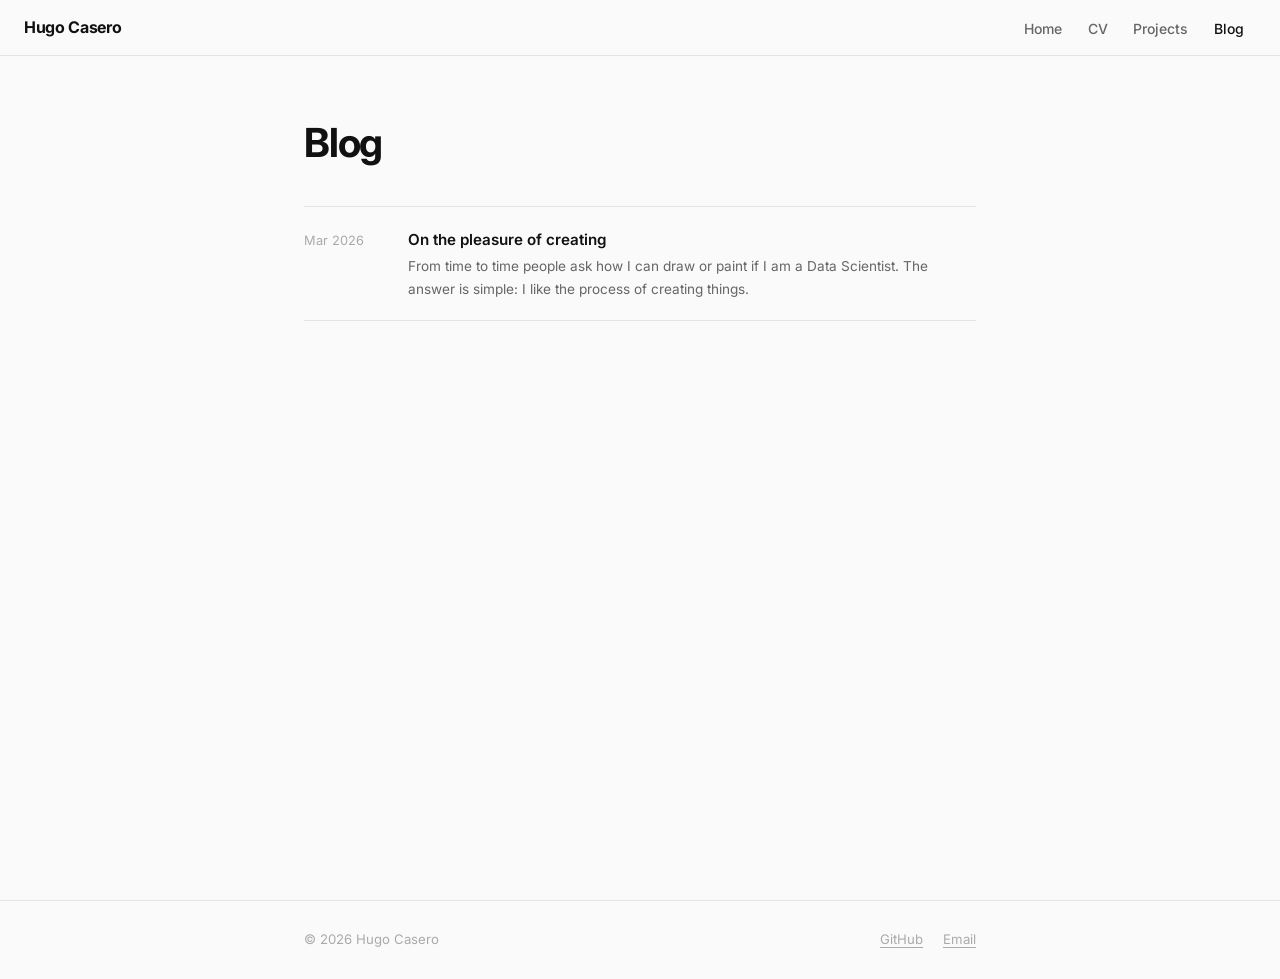
==== blog/index.html @ 24e2f0bc "first blog post" ====
<!DOCTYPE html>
<html lang="en">
<head>
  <meta charset="UTF-8" />
  <meta name="viewport" content="width=device-width, initial-scale=1.0" />
  <title>Blog — Hugo Casero</title>
  <meta name="description" content="Writing by Hugo Casero." />
  <link rel="stylesheet" href="../assets/css/style.css" />
</head>
<body>

  <nav class="nav" aria-label="Main navigation">
    <a class="nav-brand" href="../index.html">Hugo Casero</a>
    <button class="nav-toggle" aria-label="Toggle menu" aria-expanded="false">
      <span></span><span></span><span></span>
    </button>
    <ul class="nav-links" role="list">
      <li><a href="../index.html">Home</a></li>
      <li><a href="../cv.html">CV</a></li>
      <li><a href="../projects.html">Projects</a></li>
      <li><a href="index.html">Blog</a></li>
    </ul>
  </nav>

  <main class="page">
    <section class="section">
      <div class="container">

        <h1 style="margin-bottom:2.5rem">Blog</h1>

        <div class="blog-list">

          <div class="blog-item">
            <div class="blog-date">Mar 2026</div>
            <div class="blog-content">
              <h3><a href="posts/on-the-pleasure-of-creating.html">On the pleasure of creating</a></h3>
              <p class="blog-excerpt">From time to time people ask how I can draw or paint if I am a Data Scientist. The answer is simple: I like the process of creating things.</p>
            </div>
          </div>

          <!-- Add more posts here by duplicating the blog-item block -->

        </div>

      </div>
    </section>
  </main>

  <footer class="footer">
    <div class="container">
      <div class="footer-inner">
        <span>© 2026 Hugo Casero</span>
        <div class="footer-links">
          <a href="https://github.com/hucara" target="_blank" rel="noopener">GitHub</a>
          <a href="mailto:your@email.com">Email</a>
        </div>
      </div>
    </div>
  </footer>

  <script src="../assets/js/main.js"></script>
</body>
</html>
---- assets/css/style.css ----
/* ============================================================
   Style — hucara.github.io
   Minimal, clean, plain.
   ============================================================ */

@import url('https://fonts.googleapis.com/css2?family=Inter:wght@400;500;600;700&display=swap');

/* ---------- Tokens ---------- */
:root {
  --bg:           #fafafa;
  --bg-raised:    #ffffff;
  --border:       #e5e5e5;
  --text:         #111111;
  --text-muted:   #666666;
  --text-dim:     #aaaaaa;
  --accent:       #111111;
  --radius:       6px;
  --trans:        all 0.18s ease;
  --max-w:        720px;
}

/* ---------- Reset ---------- */
*, *::before, *::after { box-sizing: border-box; margin: 0; padding: 0; }
html { scroll-behavior: smooth; }
body {
  font-family: 'Inter', system-ui, sans-serif;
  background: var(--bg);
  color: var(--text);
  line-height: 1.65;
  font-size: 16px;
}
a { color: var(--text); text-decoration: underline; text-underline-offset: 3px; }
a:hover { color: var(--text-muted); }
ul { list-style: none; }
img { max-width: 100%; display: block; }

/* ============================================================
   NAVIGATION
   ============================================================ */
.nav {
  position: sticky;
  top: 0;
  z-index: 99;
  background: var(--bg);
  border-bottom: 1px solid var(--border);
  height: 56px;
  display: flex;
  align-items: center;
  padding: 0 1.5rem;
  justify-content: space-between;
}
.nav-brand {
  font-weight: 700;
  font-size: 1rem;
  text-decoration: none;
  color: var(--text);
  letter-spacing: -0.02em;
}
.nav-brand:hover { color: var(--text-muted); }
.nav-links {
  display: flex;
  gap: 0.1rem;
}
.nav-links a {
  font-size: 0.875rem;
  font-weight: 500;
  padding: 0.35rem 0.75rem;
  border-radius: var(--radius);
  color: var(--text-muted);
  text-decoration: none;
  transition: var(--trans);
}
.nav-links a:hover { color: var(--text); background: var(--border); }
.nav-links a.active { color: var(--text); }

/* Mobile nav */
.nav-toggle {
  display: none;
  background: none;
  border: none;
  cursor: pointer;
  padding: 0.4rem;
  flex-direction: column;
  gap: 5px;
}
.nav-toggle span {
  display: block;
  width: 20px;
  height: 1.5px;
  background: var(--text);
  border-radius: 2px;
  transition: var(--trans);
}
.nav-toggle.open span:nth-child(1) { transform: translateY(6.5px) rotate(45deg); }
.nav-toggle.open span:nth-child(2) { opacity: 0; }
.nav-toggle.open span:nth-child(3) { transform: translateY(-6.5px) rotate(-45deg); }

@media (max-width: 600px) {
  .nav-toggle { display: flex; }
  .nav-links {
    display: none;
    position: absolute;
    top: 56px; left: 0; right: 0;
    flex-direction: column;
    background: var(--bg);
    border-bottom: 1px solid var(--border);
    padding: 0.5rem 0;
  }
  .nav-links.open { display: flex; }
  .nav-links a { border-radius: 0; padding: 0.65rem 1.5rem; }
}

/* ============================================================
   LAYOUT
   ============================================================ */
.page { min-height: calc(100vh - 56px); }
.container { max-width: var(--max-w); margin: 0 auto; padding: 0 1.5rem; }
.section { padding: 4rem 0; }
.section--sm { padding: 2.5rem 0; }
hr.divider { border: none; border-top: 1px solid var(--border); margin: 2.5rem 0; }

/* ============================================================
   TYPOGRAPHY
   ============================================================ */
h1 { font-size: clamp(1.75rem, 4vw, 2.5rem); font-weight: 700; letter-spacing: -0.03em; line-height: 1.15; }
h2 { font-size: 1.25rem; font-weight: 600; letter-spacing: -0.02em; }
h3 { font-size: 1rem; font-weight: 600; }
p + p { margin-top: 0.85rem; }
.muted { color: var(--text-muted); }
.small  { font-size: 0.825rem; }
.label {
  font-size: 0.72rem;
  font-weight: 600;
  letter-spacing: 0.1em;
  text-transform: uppercase;
  color: var(--text-dim);
  margin-bottom: 0.5rem;
}

/* ============================================================
   BUTTONS
   ============================================================ */
.btn {
  display: inline-flex;
  align-items: center;
  gap: 0.4rem;
  padding: 0.5rem 1.1rem;
  border-radius: var(--radius);
  font-size: 0.875rem;
  font-weight: 500;
  cursor: pointer;
  transition: var(--trans);
  text-decoration: none;
  border: 1px solid var(--border);
  color: var(--text);
  background: var(--bg-raised);
}
.btn:hover { background: var(--border); color: var(--text); text-decoration: none; }
.btn-primary {
  background: var(--text);
  color: var(--bg);
  border-color: var(--text);
}
.btn-primary:hover { opacity: 0.8; color: var(--bg); }

/* ============================================================
   TAGS / CHIPS
   ============================================================ */
.tag {
  display: inline-block;
  font-size: 0.72rem;
  font-weight: 500;
  padding: 0.15rem 0.55rem;
  border-radius: 4px;
  background: var(--border);
  color: var(--text-muted);
}
.tags { display: flex; flex-wrap: wrap; gap: 0.4rem; margin-top: 0.75rem; }
.badge {
  display: inline-block;
  font-size: 0.72rem;
  font-weight: 500;
  padding: 0.15rem 0.55rem;
  border-radius: 4px;
  background: var(--border);
  color: var(--text-muted);
}

/* ============================================================
   HERO
   ============================================================ */
.hero { padding: 5rem 0 4rem; }
.hero-title { margin-bottom: 1rem; }
.hero-subtitle {
  font-size: 1.05rem;
  color: var(--text-muted);
  max-width: 520px;
  margin-bottom: 2rem;
}
.hero-actions { display: flex; flex-wrap: wrap; gap: 0.75rem; }

/* ============================================================
   HOME NAV LINKS
   ============================================================ */
.home-links {
  display: flex;
  flex-direction: column;
  border-top: 1px solid var(--border);
}
.home-link-item {
  display: flex;
  justify-content: space-between;
  align-items: center;
  padding: 1.1rem 0;
  border-bottom: 1px solid var(--border);
  text-decoration: none;
  color: var(--text);
  transition: var(--trans);
}
.home-link-item:hover { color: var(--text-muted); text-decoration: none; }
.home-link-item span { font-size: 0.875rem; color: var(--text-muted); }

/* ============================================================
   CV PAGE
   ============================================================ */
.cv-grid {
  display: grid;
  grid-template-columns: 2fr 1fr;
  gap: 4rem;
}
@media (max-width: 640px) { .cv-grid { grid-template-columns: 1fr; gap: 2.5rem; } }

/* Timeline */
.timeline { margin-top: 1.25rem; }
.timeline-item { padding-bottom: 2rem; }
.timeline-item:last-child { padding-bottom: 0; }
.timeline-date { font-size: 0.8rem; color: var(--text-dim); margin-bottom: 0.2rem; }
.timeline-title { font-weight: 600; margin-bottom: 0.1rem; }
.timeline-company { font-size: 0.875rem; color: var(--text-muted); margin-bottom: 0.5rem; }
.timeline-desc { font-size: 0.875rem; color: var(--text-muted); }

/* Skills sidebar */
.skill-list { display: flex; flex-direction: column; gap: 0.4rem; margin-top: 0.75rem; }
.skill-list li { font-size: 0.875rem; color: var(--text-muted); }

/* ============================================================
   PROJECTS PAGE
   ============================================================ */
.projects-list { display: flex; flex-direction: column; border-top: 1px solid var(--border); }
.project-item {
  display: flex;
  justify-content: space-between;
  align-items: flex-start;
  gap: 1.5rem;
  padding: 1.5rem 0;
  border-bottom: 1px solid var(--border);
}
@media (max-width: 500px) { .project-item { flex-direction: column; } }
.project-item h3 { margin-bottom: 0.3rem; }
.project-item p { font-size: 0.875rem; color: var(--text-muted); }
.project-links {
  display: flex;
  flex-shrink: 0;
  gap: 0.5rem;
  align-items: flex-start;
  flex-wrap: wrap;
}

/* ============================================================
   BLOG
   ============================================================ */
.blog-list { display: flex; flex-direction: column; border-top: 1px solid var(--border); }
.blog-item {
  display: flex;
  gap: 1.5rem;
  padding: 1.25rem 0;
  border-bottom: 1px solid var(--border);
  align-items: baseline;
}
.blog-date { font-size: 0.8rem; color: var(--text-dim); min-width: 80px; flex-shrink: 0; }
.blog-content h3 { font-size: 0.95rem; font-weight: 600; margin-bottom: 0.2rem; }
.blog-content h3 a { text-decoration: none; color: var(--text); }
.blog-content h3 a:hover { color: var(--text-muted); }
.blog-excerpt { font-size: 0.85rem; color: var(--text-muted); }

/* Post page */
.post-header { margin-bottom: 2.5rem; padding-bottom: 2rem; border-bottom: 1px solid var(--border); }
.post-header h1 { margin-bottom: 0.75rem; }
.post-meta { font-size: 0.825rem; color: var(--text-dim); display: flex; flex-wrap: wrap; gap: 0.5rem; }
.post-body { max-width: 660px; }
.post-body > * + * { margin-top: 1rem; }
.post-body h2 { font-size: 1.15rem; margin-top: 2rem; }
.post-body h3 { font-size: 1rem; margin-top: 1.5rem; }
.post-body p, .post-body li { font-size: 0.95rem; color: #333; }
.post-body ul { list-style: disc; padding-left: 1.25rem; }
.post-body ol { list-style: decimal; padding-left: 1.25rem; }
.post-body blockquote {
  border-left: 2px solid var(--border);
  padding-left: 1rem;
  color: var(--text-muted);
  font-style: italic;
}
.post-body code {
  font-family: 'JetBrains Mono', monospace;
  font-size: 0.85em;
  background: var(--border);
  padding: 0.1em 0.35em;
  border-radius: 3px;
}
.post-body pre {
  background: #f0f0f0;
  border-radius: var(--radius);
  padding: 1rem;
  overflow-x: auto;
}
.post-body pre code { background: none; padding: 0; }
.post-nav {
  margin-top: 3rem;
  padding-top: 2rem;
  border-top: 1px solid var(--border);
  display: flex;
  justify-content: space-between;
  gap: 1rem;
  flex-wrap: wrap;
}

/* ============================================================
   FOOTER
   ============================================================ */
.footer {
  border-top: 1px solid var(--border);
  padding: 1.75rem 0;
  font-size: 0.825rem;
  color: var(--text-dim);
}
.footer a { color: var(--text-dim); }
.footer a:hover { color: var(--text); }
.footer-inner {
  display: flex;
  justify-content: space-between;
  align-items: center;
  flex-wrap: wrap;
  gap: 0.75rem;
}
.footer-links { display: flex; gap: 1.25rem; }

/* ============================================================
   REVEAL ANIMATION (subtle)
   ============================================================ */
.reveal {
  opacity: 0;
  transform: translateY(10px);
  transition: opacity 0.4s ease, transform 0.4s ease;
}
.reveal.visible { opacity: 1; transform: none; }
.timeline-item {
  opacity: 0;
  transform: translateY(8px);
  transition: opacity 0.4s ease, transform 0.4s ease;
}
.timeline-item.visible { opacity: 1; transform: none; }
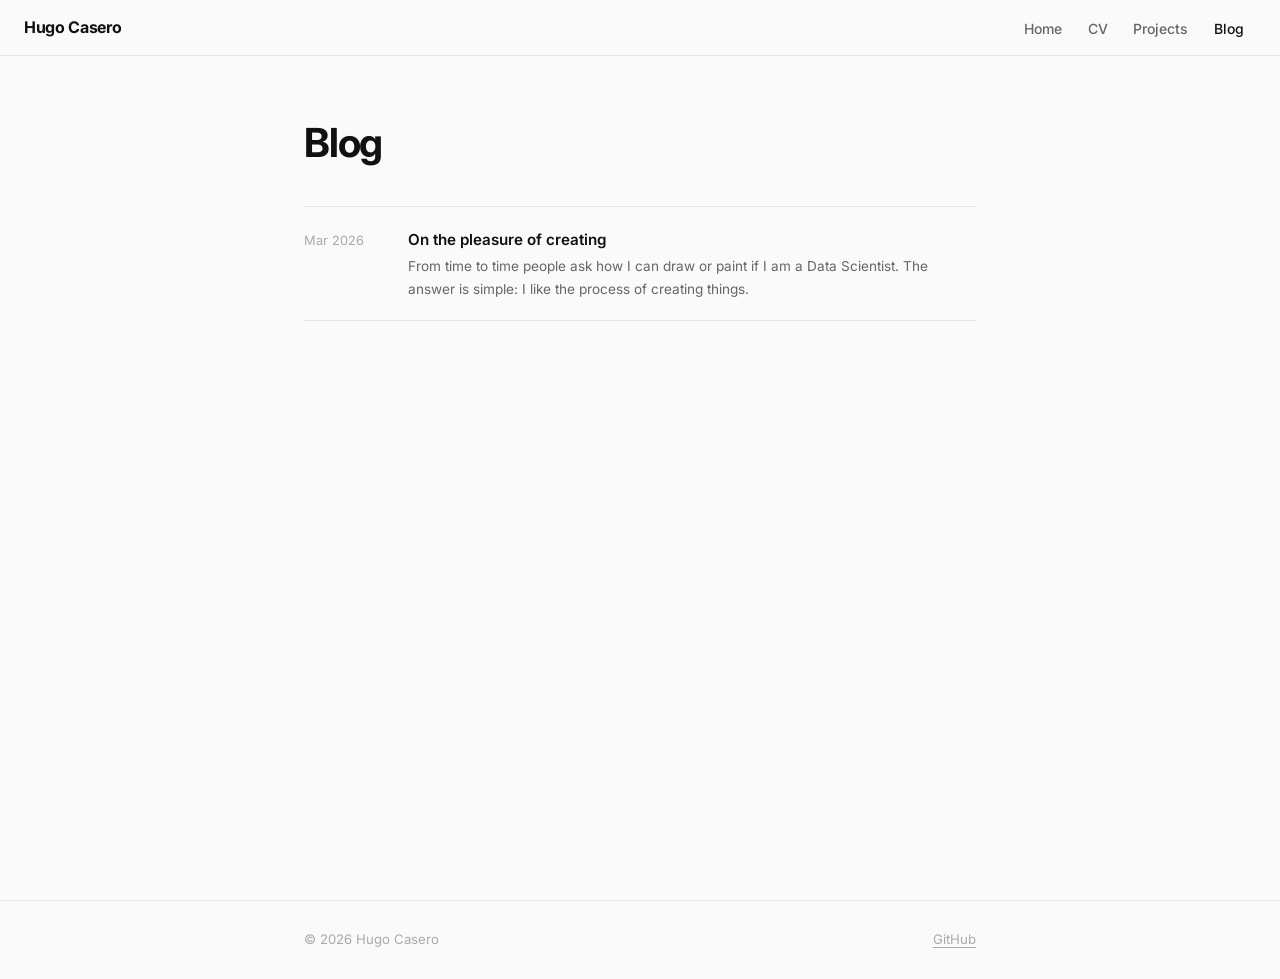
==== commit db65bb76: "added cv and projects" ====
--- a/blog/index.html
+++ b/blog/index.html
@@ -52,7 +52,6 @@
         <span>© 2026 Hugo Casero</span>
         <div class="footer-links">
           <a href="https://github.com/hucara" target="_blank" rel="noopener">GitHub</a>
-          <a href="mailto:your@email.com">Email</a>
         </div>
       </div>
     </div>
--- a/assets/css/style.css
+++ b/assets/css/style.css
@@ -287,11 +287,18 @@
 .post-header { margin-bottom: 2.5rem; padding-bottom: 2rem; border-bottom: 1px solid var(--border); }
 .post-header h1 { margin-bottom: 0.75rem; }
 .post-meta { font-size: 0.825rem; color: var(--text-dim); display: flex; flex-wrap: wrap; gap: 0.5rem; }
-.post-body { max-width: 660px; }
+.post-body { width: 100%; }
 .post-body > * + * { margin-top: 1rem; }
 .post-body h2 { font-size: 1.15rem; margin-top: 2rem; }
 .post-body h3 { font-size: 1rem; margin-top: 1.5rem; }
-.post-body p, .post-body li { font-size: 0.95rem; color: #333; }
+.post-body p, .post-body li { 
+  font-size: 0.95rem; 
+  color: #333; 
+  text-align: justify; 
+  text-justify: inter-word;
+  hyphens: auto;
+  -webkit-hyphens: auto;
+}
 .post-body ul { list-style: disc; padding-left: 1.25rem; }
 .post-body ol { list-style: decimal; padding-left: 1.25rem; }
 .post-body blockquote {
